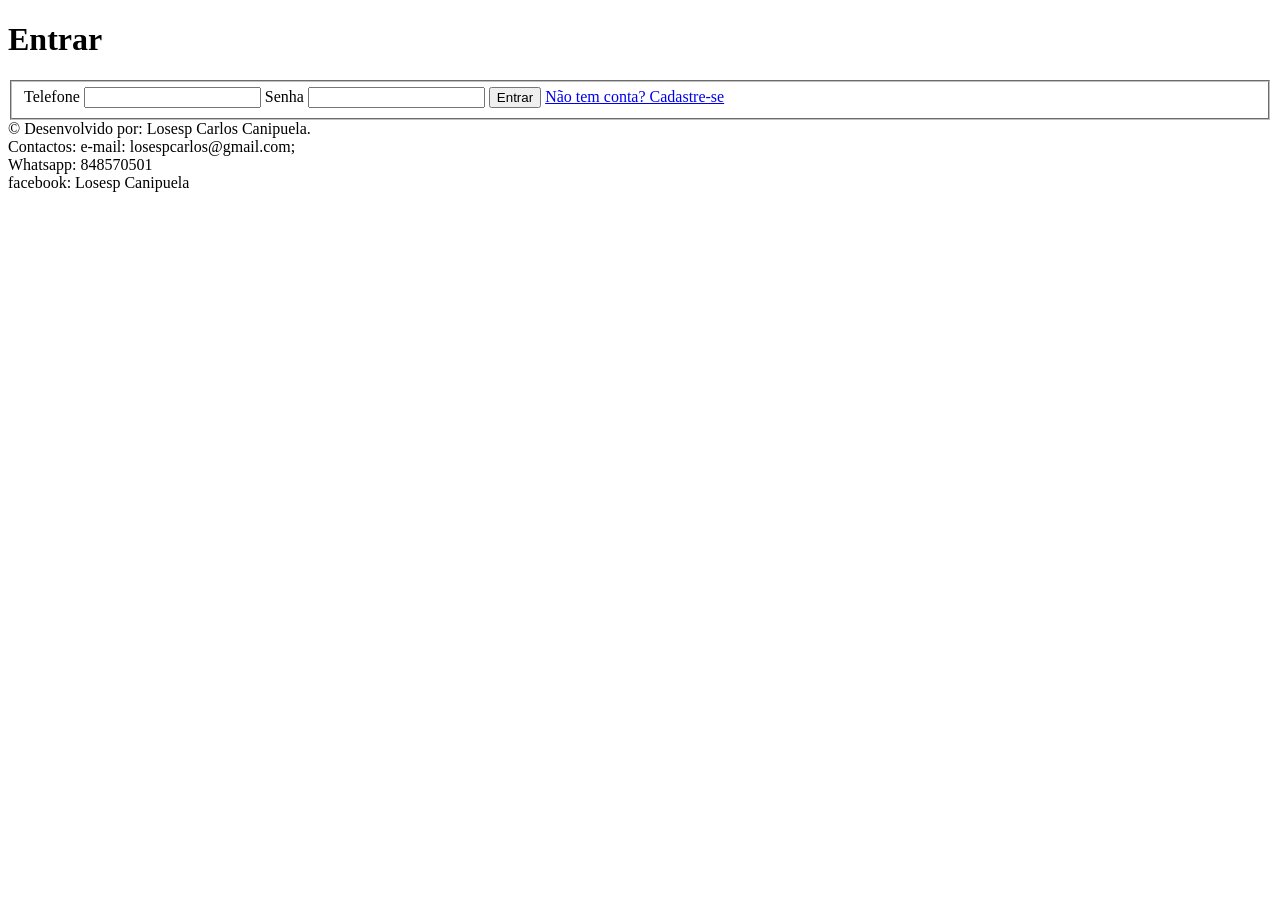
==== cadastro.html @ 661ac0d0 "Segundo commit" ====
<!doctype html>
<html lang="pt">
<head>
  <meta charset="utf-8" />
  <title>Login</title>
  <meta name="viewport" content="width=device-width,initial-scale=1" />
  <link rel="stylesheet" href="../TXOVA/cadastro.css">
</head>
<body>
  <header>
  <h1>Entrar</h1>
  </header>

  <fieldset class="campo">
  <form id="formLogin" class="formulario">
    <label>Telefone</label>
      <input type="text" id="telefone" required />
    <label>Senha</label>
      <input type="password" id="senha" required />
    <button type="submit">Entrar</button>
    <a href="Registo.html">N&atilde;o tem conta? Cadastre-se</a>
  </form>
  </fieldset>

  <footer>&copy; Desenvolvido por: Losesp Carlos Canipuela.<br>
Contactos: e-mail: losespcarlos@gmail.com;<br>
Whatsapp: 848570501<br>
facebook: Losesp Canipuela</footer>

  <script>
     async function hashSHA256(text) {
      const enc = new TextEncoder();
      const data = enc.encode(text);
      const hashBuffer = await crypto.subtle.digest('SHA-256', data);
      const hashArray = Array.from(new Uint8Array(hashBuffer));
      return hashArray.map(b => b.toString(16).padStart(2, '0')).join('');
    }

    function getUsuarios() {
      const raw = localStorage.getItem('usuarios');
      return raw ? JSON.parse(raw) : {};
    }

    const form = document.getElementById('formLogin');
    form.addEventListener('submit', async (e) => {
      e.preventDefault();
      const telefone = document.getElementById('telefone').value.trim();
      const senha = document.getElementById('senha').value;
      if (!telefone || !senha) { alert('Preencha todos os campos'); return; }

      const usuarios = getUsuarios();
      const user = usuarios[telefone];
      if (!user) { alert('Usuário não encontrado. Cadastre-se primeiro.'); return; }

      const hash = await hashSHA256(senha);
      if (hash !== user.senhaHash) {
        alert('Senha incorreta.');
        return;
      }

      // login bem sucedido
      localStorage.setItem('usuarioLogado', JSON.stringify({ telefone: user.telefone, nome: user.nome }));
      window.location.href = 'TXOVA html.html';
    });
  </script>
</body>
</html>
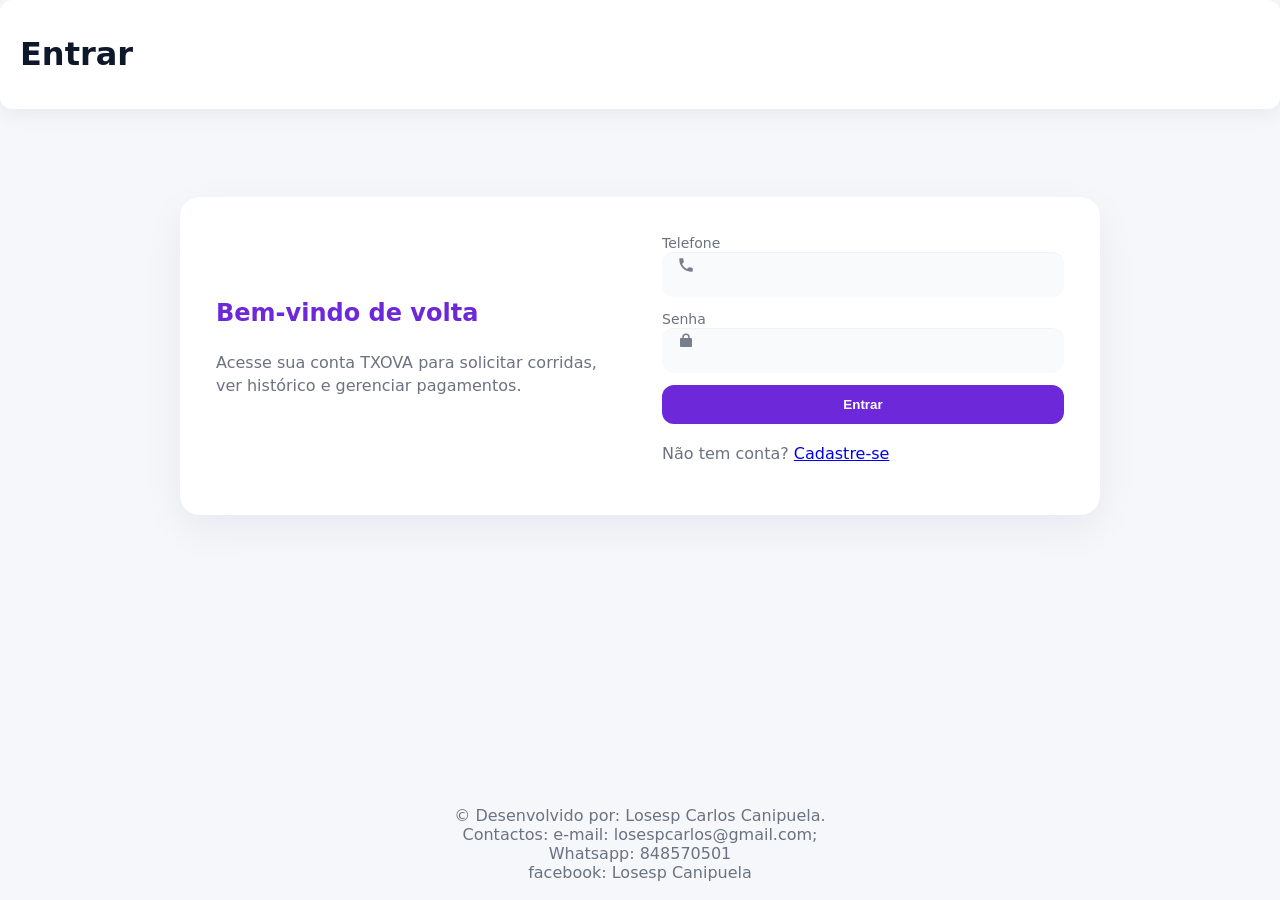
==== commit c2937d98: "Refactor project structure and enhance UI with new CSS styles - Updated CSS links in historico.html," ====
--- a/cadastro.html
+++ b/cadastro.html
@@ -4,64 +4,78 @@
   <meta charset="utf-8" />
   <title>Login</title>
   <meta name="viewport" content="width=device-width,initial-scale=1" />
-  <link rel="stylesheet" href="../TXOVA/cadastro.css">
+  <link rel="stylesheet" href="mvp.css">
 </head>
 <body>
   <header>
   <h1>Entrar</h1>
   </header>
 
-  <fieldset class="campo">
-  <form id="formLogin" class="formulario">
-    <label>Telefone</label>
-      <input type="text" id="telefone" required />
-    <label>Senha</label>
-      <input type="password" id="senha" required />
-    <button type="submit">Entrar</button>
-    <a href="Registo.html">N&atilde;o tem conta? Cadastre-se</a>
-  </form>
-  </fieldset>
+  <main class="container content">
+    <div class="auth-wrapper">
+      <div class="auth-card">
+        <div class="auth-side">
+          <h1>Bem-vindo de volta</h1>
+          <p>Acesse sua conta TXOVA para solicitar corridas, ver histórico e gerenciar pagamentos.</p>
+        </div>
+        <div class="auth-form">
+          <fieldset>
+          <form id="formLogin" class="formulario">
+            <div class="form-grid">
+              <div class="full input-group">
+                <label>Telefone</label>
+                <span class="input-icon" aria-hidden>
+                  <!-- phone icon -->
+                  <svg viewBox="0 0 24 24" xmlns="http://www.w3.org/2000/svg"><path d="M6.62 10.79a15.053 15.053 0 006.59 6.59l2.2-2.2a1 1 0 011.01-.24c1.12.37 2.33.57 3.57.57a1 1 0 011 1V20a1 1 0 01-1 1C10.07 21 3 13.93 3 4a1 1 0 011-1h3.5a1 1 0 011 1c0 1.24.2 2.45.57 3.57a1 1 0 01-.25 1.01l-2.2 2.21z"/></svg>
+                </span>
+                <input type="text" id="contacto" required />
+              </div>
+              <div class="full input-group">
+                <label>Senha</label>
+                <span class="input-icon" aria-hidden>
+                  <!-- lock icon -->
+                  <svg viewBox="0 0 24 24" xmlns="http://www.w3.org/2000/svg"><path d="M17 8V7a5 5 0 00-10 0v1H5a1 1 0 00-1 1v10a1 1 0 001 1h14a1 1 0 001-1V9a1 1 0 00-1-1h-2zm-8-1a3 3 0 016 0v1H9V7z"/></svg>
+                </span>
+                <input type="password" id="senha" required />
+              </div>
+            </div>
+            <button type="submit">Entrar</button>
+            <p class="text-muted" style="margin-top:8px">Não tem conta? <a href="Registo.html">Cadastre-se</a></p>
+          </form>
+          </fieldset>
+        </div>
+      </div>
+    </div>
+  </main>
 
   <footer>&copy; Desenvolvido por: Losesp Carlos Canipuela.<br>
 Contactos: e-mail: losespcarlos@gmail.com;<br>
 Whatsapp: 848570501<br>
 facebook: Losesp Canipuela</footer>
 
+  <script src="app.js"></script>
+
   <script>
-     async function hashSHA256(text) {
-      const enc = new TextEncoder();
-      const data = enc.encode(text);
-      const hashBuffer = await crypto.subtle.digest('SHA-256', data);
-      const hashArray = Array.from(new Uint8Array(hashBuffer));
-      return hashArray.map(b => b.toString(16).padStart(2, '0')).join('');
-    }
+     document.getElementById("formLogin").addEventListener("submit", function(e){
+ e.preventDefault();
 
-    function getUsuarios() {
-      const raw = localStorage.getItem('usuarios');
-      return raw ? JSON.parse(raw) : {};
-    }
+ let contacto = document.getElementById("contacto").value;
+ let senha = document.getElementById("senha").value;
 
-    const form = document.getElementById('formLogin');
-    form.addEventListener('submit', async (e) => {
-      e.preventDefault();
-      const telefone = document.getElementById('telefone').value.trim();
-      const senha = document.getElementById('senha').value;
-      if (!telefone || !senha) { alert('Preencha todos os campos'); return; }
+ let usuarios = JSON.parse(localStorage.getItem("usuarios")) || [];
 
-      const usuarios = getUsuarios();
-      const user = usuarios[telefone];
-      if (!user) { alert('Usuário não encontrado. Cadastre-se primeiro.'); return; }
+ let usuario = usuarios.find(u => 
+   u.contacto === contacto && u.senha === senha
+ );
 
-      const hash = await hashSHA256(senha);
-      if (hash !== user.senhaHash) {
-        alert('Senha incorreta.');
-        return;
-      }
+ if(usuario){
+   localStorage.setItem("usuarioLogado", JSON.stringify(usuario));
+   window.location.href = "TXOVA html.html";
+ }else{
+   alert("Número ou senha errados");
+ }
+});
 
-      // login bem sucedido
-      localStorage.setItem('usuarioLogado', JSON.stringify({ telefone: user.telefone, nome: user.nome }));
-      window.location.href = 'TXOVA html.html';
-    });
   </script>
 </body>
 </html>
--- a/mvp.css
+++ b/mvp.css
@@ -0,0 +1,129 @@
+/* mvp.css — updated theme matching provided designs */
+:root{
+  --bg:#f5f7fb;
+  --surface:#ffffff;
+  --muted:#6b7280;
+  --primary:#6d28d9; /* purple */
+  --accent:#7c3aed;
+  --sidebar:#0b1220;
+  --radius:16px;
+  --max-width:1200px;
+  --container-padding:28px;
+  font-family: Inter, system-ui, -apple-system, "Segoe UI", Roboto, "Helvetica Neue", Arial;
+}
+*{box-sizing:border-box}
+html,body{height:100%;margin:0;background:var(--bg);color:#0f172a}
+body{display:flex;flex-direction:column;min-height:100vh}
+.container{max-width:var(--max-width);margin:24px auto;padding:var(--container-padding)}
+main,.container,.content{flex:1}
+
+/* Layout helpers for pages that mimic dashboard */
+.app-shell{display:flex;gap:24px}
+.sidebar{width:220px;background:var(--sidebar);color:#fff;border-radius:12px;padding:18px;min-height:calc(100vh - 48px)}
+.sidebar .brand{display:flex;align-items:center;gap:12px;font-weight:700;margin-bottom:18px}
+.sidebar nav ul{list-style:none;padding:0;margin:12px 0}
+.sidebar nav li{padding:10px 8px;border-radius:10px;color:#cbd5e1}
+.sidebar nav li.active, .sidebar nav li:hover{background:rgba(255,255,255,0.03);color:#fff}
+
+.sidebar nav a{display:flex;align-items:center;gap:10px;color:inherit;text-decoration:none}
+.sidebar nav a .nav-icon{width:18px;height:18px;flex:0 0 18px}
+
+/* Header */
+header.topo, header{display:flex;align-items:center;justify-content:space-between;background:var(--surface);color:#0f172a;padding:14px 20px;border-radius:12px;box-shadow:0 6px 20px rgba(13,18,25,0.06)}
+header.topo h1, header h2{margin:0;font-weight:700;letter-spacing:0.2px}
+header .botoes button{margin-left:8px;background:linear-gradient(90deg,var(--primary),var(--accent));border:none;color:#fff;padding:8px 12px;border-radius:10px;cursor:pointer}
+header .botoes button a{color:inherit;text-decoration:none}
+
+/* Header action links styled as buttons */
+.botoes a, .botoes .btn-link{display:inline-flex;align-items:center;gap:8px;margin-left:8px;background:linear-gradient(90deg,var(--primary),var(--accent));color:#fff;padding:8px 12px;border-radius:10px;text-decoration:none;font-weight:600}
+.btn-icon{width:18px;height:18px;display:inline-block}
+.btn-icon svg{width:18px;height:18px;fill:currentColor}
+
+/* Hero */
+.chievo{background:var(--surface);padding:28px;border-radius:var(--radius);margin:18px 0;display:flex;flex-wrap:wrap;gap:18px;align-items:center;box-shadow:0 10px 30px rgba(15,23,42,0.04)}
+.chievo p{flex:1 1 320px;margin:0;color:var(--muted)}
+.chievo .titulo{display:flex;align-items:center;gap:12px;font-weight:700;color:var(--primary)}
+.logo{max-width:160px;border-radius:12px;box-shadow:0 8px 26px rgba(2,6,23,0.06)}
+
+/* Cards */
+.cards{display:flex;flex-wrap:wrap;gap:18px}
+.card{background:var(--surface);padding:18px;border-radius:var(--radius);box-shadow:0 10px 30px rgba(15,23,42,0.04);min-width:240px}
+.card h3{margin:0 0 8px}
+
+/* Forms */
+form{display:flex;flex-direction:column;gap:12px}
+label{font-size:14px;color:var(--muted)}
+input[type=text],input[type=password],input[type=tel],input[type=email],select,textarea{
+  padding:14px 16px;
+  border-radius:12px;
+  border:none;
+  background:#f8fafc;
+  outline:none;
+  width:100%;
+  font-size:15px;
+  box-shadow:inset 0 1px 0 rgba(2,6,23,0.03);
+}
+fieldset{border:none;padding:0;margin:0}
+button{background:var(--primary);color:#fff;padding:12px 14px;border-radius:12px;border:none;cursor:pointer;font-weight:700}
+button.secondary{background:#f3f4f6;color:#111}
+.preview{background:#fff;padding:14px;border-radius:12px}
+
+/* Menu overlay (kept for compatibility) */
+.menu{position:fixed;left:0;top:0;height:100%;width:0;overflow:hidden;background:linear-gradient(180deg,#0b1220,#0f172a);color:#fff;transition:width .25s;padding-top:40px}
+.menu nav ul{list-style:none;padding:0;margin:0}
+.menu nav li{padding:12px 20px;border-bottom:1px solid rgba(255,255,255,0.04)}
+.menu nav a{color:#d1d5db;text-decoration:none}
+.menu-btn{font-size:20px;cursor:pointer}
+
+/* Menu icons */
+.menu nav a{display:flex;align-items:center;gap:10px}
+.menu nav a .nav-icon{width:18px;height:18px;display:inline-block;flex:0 0 18px;color:#cbd5e1}
+.menu nav a .nav-icon svg{width:18px;height:18px;fill:currentColor}
+
+/* Footer */
+footer,.footer{padding:18px;text-align:center;color:var(--muted);background:transparent}
+footer{margin-top:auto}
+
+/* Buttons variants */
+.btn{padding:12px 18px;border-radius:12px;border:none;cursor:pointer}
+.btn-iniciar{background:var(--primary);color:#fff}
+.btn-emergencia{background:#ef4444;color:#fff}
+.btn-terminar{background:#16a34a;color:#fff}
+
+/* Responsive */
+@media (max-width:1000px){
+  .container{padding:16px}
+  .chievo{flex-direction:column;align-items:flex-start}
+  header{flex-direction:column;gap:10px;align-items:flex-start}
+  .sidebar{display:none}
+}
+
+/* Small helpers */
+.text-muted{color:var(--muted)}
+.kv{font-weight:700}
+
+/* Prestadores list */
+.container-cards{display:grid;grid-template-columns:repeat(auto-fill,minmax(240px,1fr));gap:18px}
+.card .actions{margin-top:12px;display:flex;gap:8px}
+
+/* Auth (login / register) desktop layout */
+.auth-wrapper{display:flex;align-items:center;justify-content:center;padding:36px 18px}
+.auth-card{width:100%;max-width:920px;background:var(--surface);border-radius:20px;display:flex;gap:28px;padding:28px;box-shadow:0 14px 40px rgba(15,23,42,0.06)}
+.auth-side{flex:1;padding:8px;display:flex;flex-direction:column;justify-content:center}
+.auth-side h1{margin:0 0 8px;font-size:24px;color:var(--primary)}
+.auth-side p{color:var(--muted);line-height:1.45}
+.auth-form{flex:1;padding:8px}
+.auth-form form{max-width:520px}
+.form-grid{display:grid;grid-template-columns:1fr 1fr;gap:12px}
+.form-grid .full{grid-column:1 / -1}
+
+@media (max-width:900px){
+  .auth-card{flex-direction:column;padding:20px}
+  .form-grid{grid-template-columns:1fr}
+}
+
+/* Input group with icon */
+.input-group{position:relative}
+.input-group .input-icon{position:absolute;left:14px;top:50%;transform:translateY(-50%);width:20px;height:20px;display:inline-flex;align-items:center;justify-content:center;color:var(--muted);opacity:0.9}
+.input-group input{padding-left:48px}
+.input-icon svg{width:18px;height:18px;fill:currentColor}
